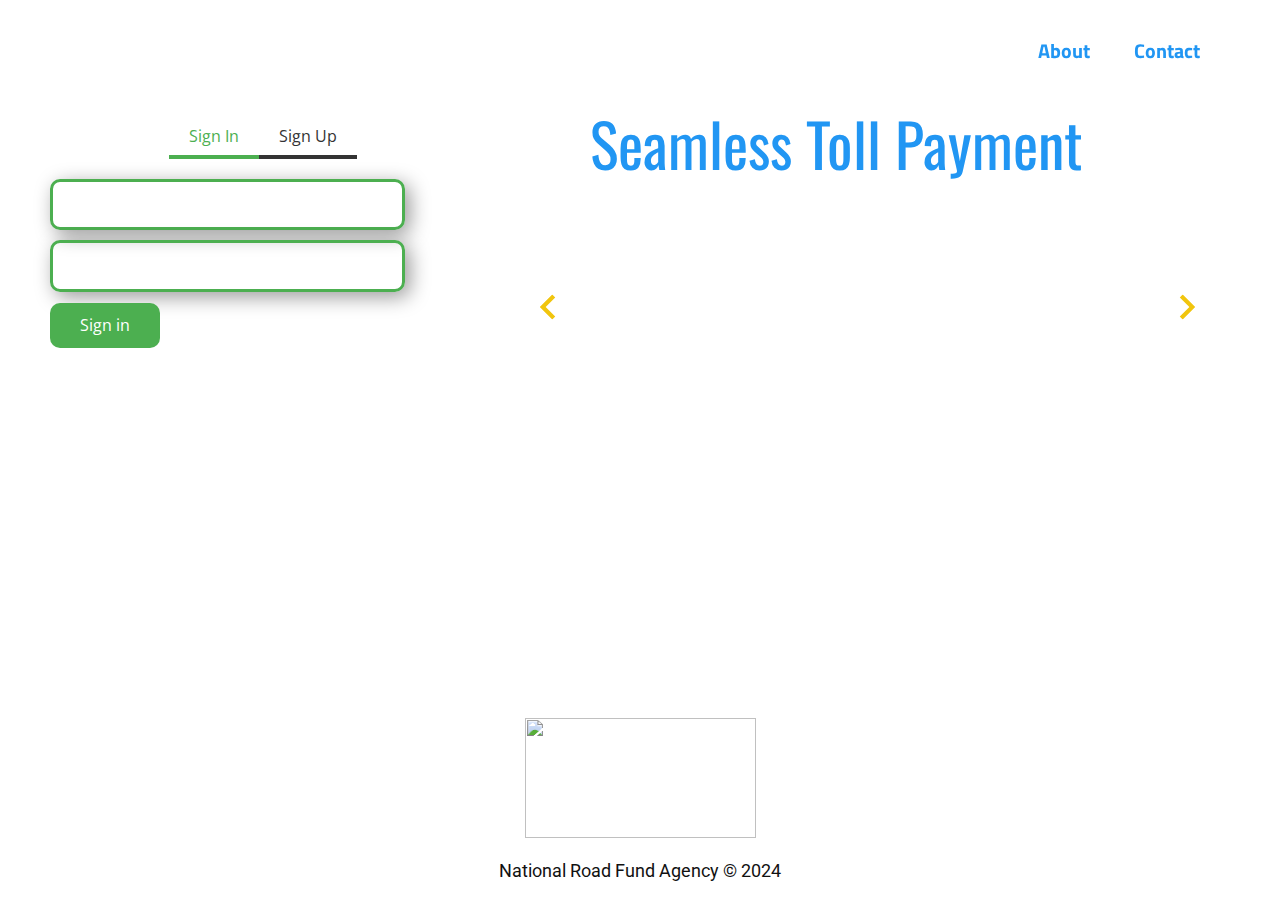
==== index.html @ 0f4caa70 "Add files via upload" ====
<!DOCTYPE html>
<html style="font-size: 16px;" lang="en">

<head>
  <meta name="viewport" content="width=device-width, initial-scale=1.0">
  <meta charset="utf-8">
  <meta name="keywords" content="Branding Concepts, Graphic Design">
  <meta name="description" content="">
  <title>Home</title>
  <link rel="stylesheet" href="nicepage.css" media="screen">
  <link rel="stylesheet" href="Home.css" media="screen">
  <script class="u-script" type="text/javascript" src="jquery.js" defer=""></script>
  <script class="u-script" type="text/javascript" src="nicepage.js" defer=""></script>
  <meta name="generator" content="Nicepage 6.5.3, nicepage.com">
  <meta name="referrer" content="origin">
  <link id="u-theme-google-font" rel="stylesheet"
    href="https://fonts.googleapis.com/css?family=Roboto:100,100i,300,300i,400,400i,500,500i,700,700i,900,900i|Open+Sans:300,300i,400,400i,500,500i,600,600i,700,700i,800,800i">
  <link id="u-page-google-font" rel="stylesheet"
    href="https://fonts.googleapis.com/css?family=Oswald:200,300,400,500,600,700|Titillium+Web:200,200i,300,300i,400,400i,600,600i,700,700i,900">



  <script type="application/ld+json">{
		"@context": "http://schema.org",
		"@type": "Organization",
		"name": "",
		"logo": "images/dspace-logo.png"
}</script>
  <meta name="theme-color" content="#478ac9">
  <meta property="og:title" content="Home">
  <meta property="og:type" content="website">
  <meta data-intl-tel-input-cdn-path="intlTelInput/">
</head>

<body data-home-page="Home.html" data-home-page-title="Home" data-path-to-root="./" data-include-products="false"
  class="u-body u-overlap u-overlap-transparent u-xl-mode" data-lang="en">
  <header class="u-clearfix u-header u-header" id="sec-c967">
    <div class="u-clearfix u-sheet u-sheet-1">
      <a href="#" class="u-hidden-block u-image u-logo u-image-1" data-image-width="778"
        data-image-height="404">
        <img src="images/dspace-logo.png" class="u-logo-image u-logo-image-1">
      </a>
      <nav class="u-menu u-menu-one-level u-offcanvas u-menu-1" data-responsive-from="MD">
        <div class="menu-collapse u-custom-font u-font-titillium-web"
          style="font-size: 1.25rem; letter-spacing: 0px; font-weight: 900;">
          <a class="u-button-style u-custom-border u-custom-border-color u-custom-borders u-custom-left-right-menu-spacing u-custom-padding-bottom u-custom-text-active-color u-custom-text-color u-custom-text-hover-color u-custom-top-bottom-menu-spacing u-nav-link u-text-active-palette-1-base u-text-hover-palette-2-base"
            href="#" style="padding: 8px 0px; font-size: calc(1em + 16px);">
            <svg class="u-svg-link" viewBox="0 0 24 24">
              <use xmlns:xlink="#" xlink:href="#menu-hamburger"></use>
            </svg>
            <svg class="u-svg-content" version="1.1" id="menu-hamburger" viewBox="0 0 16 16" x="0px" y="0px"
              xmlns:xlink="" xmlns="#">
              <g>
                <rect y="1" width="16" height="2"></rect>
                <rect y="7" width="16" height="2"></rect>
                <rect y="13" width="16" height="2"></rect>
              </g>
            </svg>
          </a>
        </div>
        <div class="u-custom-menu u-nav-container">
          <ul class="u-custom-font u-font-titillium-web u-nav u-spacing-20 u-unstyled u-nav-1">
            <li class="u-nav-item"><a class="u-button-style u-nav-link u-text-active-white u-text-custom-color-2"
                href="Home.html" style="padding: 10px;">Home</a>
            </li>
            <li class="u-nav-item"><a class="u-button-style u-nav-link u-text-active-white u-text-custom-color-2"
                href="#" style="padding: 10px;">About</a>
            </li>
            <li class="u-nav-item"><a class="u-button-style u-nav-link u-text-active-white u-text-custom-color-2"
                href="#" style="padding: 10px;">Contact</a>
            </li>
          </ul>
        </div>
        <div class="u-custom-menu u-nav-container-collapse">
          <div class="u-container-style u-custom-color-1 u-inner-container-layout u-opacity u-opacity-85 u-sidenav">
            <div class="u-inner-container-layout u-sidenav-overflow">
              <div class="u-menu-close"></div>
              <ul
                class="u-align-center u-nav u-popupmenu-items u-text-active-custom-color-2 u-text-black u-unstyled u-nav-2">
                <li class="u-nav-item"><a class="u-button-style u-nav-link" href="Home.html">Home</a>
                </li>
                <li class="u-nav-item"><a class="u-button-style u-nav-link" href="#">About</a>
                </li>
                <li class="u-nav-item"><a class="u-button-style u-nav-link" href="#">Contact</a>
                </li>
              </ul>
              <img class="u-align-center-xs u-image u-image-contain u-image-default u-image-2"
                src="images/VSS_applications_illustrations_Toll_Gates_safety_closing_2.png" alt=""
                data-image-width="1519" data-image-height="1390">
            </div>
          </div>
          <div class="u-black u-menu-overlay u-opacity u-opacity-70"></div>
        </div>
      </nav>
    </div>
  </header>
  <section class="u-clearfix u-image u-section-1" id="carousel_6c09" data-image-width="800" data-image-height="500">
    <div id="carousel-21dc" data-interval="6750" data-u-ride="carousel"
      class="u-carousel u-carousel-fade u-hidden-sm u-hidden-xs u-slider u-slider-1">
      <ol class="u-carousel-indicators u-opacity u-opacity-55 u-carousel-indicators-1">
        <li data-u-target="#carousel-21dc" class="u-active u-border-1 u-border-white u-shape-circle u-white"
          data-u-slide-to="0" style="height: 10px; width: 10px;"></li>
        <li data-u-target="#carousel-21dc" class="u-border-1 u-border-white u-shape-circle u-white" data-u-slide-to="1"
          style="height: 10px; width: 10px;"></li>
      </ol>
      <div class="u-carousel-inner" role="listbox">
        <div class="u-active u-align-left u-carousel-item u-container-style u-shape-rectangle u-slide">
          <div class="u-container-layout u-container-layout-1">
            <h2
              class="u-color-scheme-u10 u-color-style-multicolor-1 u-custom-font u-font-oswald u-text u-text-custom-color-2 u-text-1">
              Seamless Toll Payment </h2>
            <p class="u-large-text u-text u-text-body-alt-color u-text-variant u-text-2">No more waiting in long lines
              at toll gates! With EasyTollPay, you can pay your toll fees seamlessly without stopping. Focus on
              delivering your farm products while we take care of the tolls. </p>
            <a href="#"
              class="u-border-5 u-border-palette-3-base u-btn u-button-style u-hidden-block u-hover-palette-3-base u-none u-text-body-alt-color u-text-hover-white u-btn-1">learn
              more</a>
          </div>
        </div>
        <div class="custom-expanded u-align-left u-carousel-item u-container-style u-shape-rectangle u-slide">
          <div class="u-container-layout u-valign-top u-container-layout-2">
            <h2
              class="u-color-scheme-u10 u-color-style-multicolor-1 u-custom-font u-font-oswald u-text u-text-custom-color-2 u-text-3">
              Time and Fuel Savings</h2>
            <p class="u-large-text u-text u-text-body-alt-color u-text-variant u-text-4">Your time is valuable, and
              every minute on the road matters. By using EasyTollPay, you not only save time but also reduce fuel
              consumption by avoiding unnecessary stops at toll gates. </p>
            <a href="#"
              class="u-border-2 u-border-palette-3-base u-btn u-button-style u-hidden-block u-hover-custom-color-2 u-none u-text-body-alt-color u-text-hover-white u-btn-2">learn
              more</a>
          </div>
        </div>
      </div>
      <a class="u-absolute-vcenter u-carousel-control u-carousel-control-prev u-spacing-10 u-text-palette-3-base u-carousel-control-1"
        href="#carousel-21dc" role="button" data-u-slide="prev">
        <span aria-hidden="true">
          <svg viewBox="0 0 256 256">
            <g>
              <polygon points="207.093,30.187 176.907,0 48.907,128 176.907,256 207.093,225.813 109.28,128"></polygon>
            </g>
          </svg>
        </span>
        <span class="sr-only">
          <svg viewBox="0 0 256 256">
            <g>
              <polygon points="207.093,30.187 176.907,0 48.907,128 176.907,256 207.093,225.813 109.28,128"></polygon>
            </g>
          </svg>
        </span>
      </a>
      <a class="u-absolute-vcenter u-carousel-control u-carousel-control-next u-spacing-10 u-text-palette-3-base u-carousel-control-2"
        href="#carousel-21dc" role="button" data-u-slide="next">
        <span aria-hidden="true">
          <svg viewBox="0 0 306 306">
            <g id="chevron-right">
              <polygon points="94.35,0 58.65,35.7 175.95,153 58.65,270.3 94.35,306 247.35,153"></polygon>
            </g>
          </svg>
        </span>
        <span class="sr-only">
          <svg viewBox="0 0 306 306">
            <g id="chevron-right">
              <polygon points="94.35,0 58.65,35.7 175.95,153 58.65,270.3 94.35,306 247.35,153"></polygon>
            </g>
          </svg>
        </span>
      </a>
    </div>
    <div class="u-container-style u-expanded-width-xs u-group u-image u-shading u-shape-rectangle u-image-1"
      data-image-width="800" data-image-height="1200">
      <div class="u-container-layout u-container-layout-3">
        <div class="u-expanded-width u-tab-links-align-center u-tabs u-tabs-1">
          <ul class="u-tab-list u-unstyled" role="tablist">
            <li class="u-tab-item" role="presentation"><a
                class="active u-border-4 u-border-active-custom-color-1 u-border-grey-80 u-border-no-left u-border-no-right u-border-no-top u-button-style u-tab-link u-tab-link-1"
                id="link-tab-a695" href="#tab-a695" role="tab" aria-controls="tab-a695" aria-selected="true">Sign In</a>
            </li>
            <li class="u-tab-item" role="presentation"><a
                class="u-border-4 u-border-active-custom-color-1 u-border-grey-80 u-border-no-left u-border-no-right u-border-no-top u-button-style u-tab-link u-tab-link-2"
                id="link-tab-2e79" href="#tab-2e79" role="tab" aria-controls="tab-2e79" aria-selected="false">Sign
                Up</a>
            </li>
          </ul>
          <div class="u-tab-content">
            <div class="u-container-style u-tab-active u-tab-pane" id="tab-a695" role="tabpanel"
              aria-labelledby="link-tab-a695">
              <div class="u-container-layout u-valign-top-xl u-container-layout-4">
                <div class="custom-expanded u-form u-form-1">
                  <form action="https://forms.nicepagesrv.com/v2/form/process"
                    class="u-clearfix u-form-spacing-10 u-form-vertical u-inner-form" source="email" name="form"
                    style="padding: 10px;">
                    <div class="u-form-group u-form-name u-label-none">
                      <label for="name-b303" class="u-label">Name</label>
                      <input type="text" placeholder="Phone*" id="name-b303" name="phone"
                        class="u-border-3 u-border-custom-color-1 u-input u-input-rectangle u-none u-radius u-input-1"
                        required="">
                    </div>
                    <div class="u-form-email u-form-group u-label-none">
                      <label for="email-b303" class="u-label">Email</label>
                      <input type="email" placeholder="pasword*" id="email-b303" name="pasword*"
                        class="u-border-3 u-border-custom-color-1 u-input u-input-rectangle u-none u-radius u-input-2"
                        required="">
                    </div>
                    <div class="u-align-left u-form-group u-form-submit u-label-none">
                      <a href="#"
                        class="u-border-none u-btn u-btn-round u-btn-submit u-button-style u-custom-color-1 u-radius u-btn-3">Sign
                        in </a>
                      <input type="submit" value="submit" class="u-form-control-hidden">
                    </div>
                    <div class="u-form-send-message u-form-send-success"> Thank you! Your message has been sent. </div>
                    <div class="u-form-send-error u-form-send-message"> Unable to send your message. Please fix errors
                      then try again. </div>
                    <input type="hidden" value="" name="recaptchaResponse">
                    <input type="hidden" name="formServices" value="b8e09ba1-ee58-ebe0-cc94-3796692cea03">
                  </form>
                </div>
              </div>
            </div>
            <div class="u-container-align-center-xs u-container-style u-tab-pane" id="tab-2e79" role="tabpanel"
              aria-labelledby="link-tab-2e79">
              <div class="u-container-layout u-valign-top u-container-layout-5">
                <div class="custom-expanded u-form u-form-2">
                  <form action="https://forms.nicepagesrv.com/v2/form/process"
                    class="u-clearfix u-form-spacing-10 u-form-vertical u-inner-form" source="email" name="form-1"
                    style="padding: 10px;">
                    <div class="u-form-group u-form-name u-label-none">
                      <label for="name-e6f3" class="u-label">Name</label>
                      <input type="text" placeholder="Enter your Name *" id="name-e6f3" name="name"
                        class="u-border-3 u-border-custom-color-1 u-input u-input-rectangle u-none u-radius u-text-grey-90 u-input-3"
                        required="">
                    </div>
                    <div class="u-form-email u-form-group u-label-none">
                      <label for="email-e6f3" class="u-label">Email</label>
                      <input type="email" placeholder="Enter a valid email address" id="email-e6f3" name="email"
                        class="u-border-3 u-border-custom-color-1 u-input u-input-rectangle u-none u-radius u-text-grey-90 u-input-4"
                        required="">
                    </div>
                    <div class="u-form-group u-form-phone u-label-none u-form-group-6">
                      <label for="phone-1ee9" class="u-label">Phone</label>
                      <input type="tel"
                        pattern="\+?\d{0,3}[\s\(\-]?([0-9]{2,3})[\s\)\-]?([\s\-]?)([0-9]{3})[\s\-]?([0-9]{2})[\s\-]?([0-9]{2})"
                        placeholder="phone (+23455552675) *" id="phone-1ee9" name="phone"
                        class="u-border-3 u-border-custom-color-1 u-input u-input-rectangle u-none u-radius u-text-grey-90 u-input-5"
                        required="">
                    </div>
                    <div class="u-form-group u-label-none u-form-group-7">
                      <label for="text-620e" class="u-label">Input</label>
                      <input type="text" placeholder="pasword *" id="text-620e" name="pasword"
                        class="u-border-3 u-border-custom-color-1 u-input u-input-rectangle u-none u-radius u-text-grey-90 u-input-6">
                    </div>
                    <div class="u-form-group u-label-none u-form-group-8">
                      <label for="text-71d2" class="u-label">Input</label>
                      <input type="text" placeholder="Pasword *" id="text-71d2" name="pasword-1"
                        class="u-border-3 u-border-custom-color-1 u-input u-input-rectangle u-none u-radius u-text-grey-90 u-input-7">
                    </div>
                    <div class="u-align-left u-form-group u-form-submit u-label-none">
                      <a href="#"
                        class="u-border-none u-btn u-btn-round u-btn-submit u-button-style u-custom-color-1 u-hover-custom-color-2 u-radius u-btn-4">Sign
                        Up</a>
                      <input type="submit" value="submit" class="u-form-control-hidden">
                    </div>
                    <div class="u-form-send-message u-form-send-success"> Thank you! Your message has been sent. </div>
                    <div class="u-form-send-error u-form-send-message"> Unable to send your message. Please fix errors
                      then try again. </div>
                    <input type="hidden" value="" name="recaptchaResponse">
                    <input type="hidden" name="formServices" value="b8e09ba1-ee58-ebe0-cc94-3796692cea03">
                  </form>
                </div>
              </div>
            </div>
          </div>
        </div>
      </div>
    </div>
  </section>



  <footer class="u-align-center u-clearfix u-footer" id="sec-5d9f">
    <div class="u-clearfix u-sheet u-sheet-1">
      <img class="u-align-center u-image u-image-contain u-image-default u-image-1" src="images/dspace-logo.png" alt=""
        data-image-width="778" data-image-height="404">
      <h6 class="u-align-center u-text u-text-default u-text-1"> National Road Fund Agency © 2024</h6>
    </div>
  </footer>


</body>

</html>
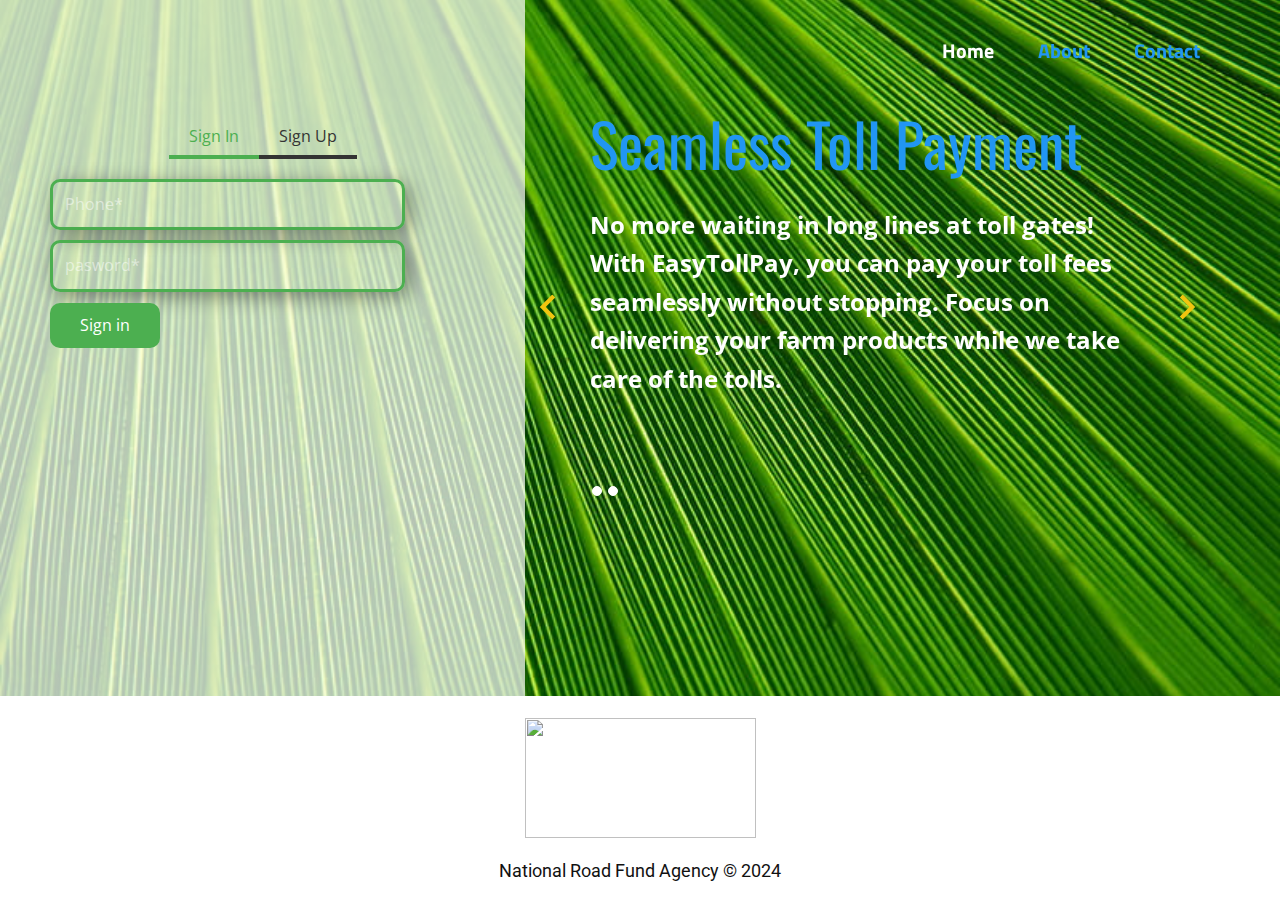
==== commit 98490dcc: "Update index.html" ====
--- a/index.html
+++ b/index.html
@@ -38,7 +38,7 @@
     <div class="u-clearfix u-sheet u-sheet-1">
       <a href="#" class="u-hidden-block u-image u-logo u-image-1" data-image-width="778"
         data-image-height="404">
-        <img src="images/dspace-logo.png" class="u-logo-image u-logo-image-1">
+        <img src="dspace-logo.png" class="u-logo-image u-logo-image-1">
       </a>
       <nav class="u-menu u-menu-one-level u-offcanvas u-menu-1" data-responsive-from="MD">
         <div class="menu-collapse u-custom-font u-font-titillium-web"
@@ -287,4 +287,4 @@
 
 </body>
 
-</html>+</html>
--- a/Home.css
+++ b/Home.css
@@ -1,5 +1,5 @@
  .u-section-1 {
-  background-image: url("images/HD-wallpaper-green-leaves-texture-plant-textures-leaves-leaves-texture-green-leaves-green-leaf-macro-leaf-pattern-leaf-textures.jpg");
+  background-image: url("HD-wallpaper-green-leaves-texture-plant-textures-leaves-leaves-texture-green-leaves-green-leaf-macro-leaf-pattern-leaf-textures.jpg");
   background-position: 50% 50%;
   min-height: 696px;
 }
@@ -384,4 +384,4 @@
   .u-section-1 .u-form-2 {
     width: 288px;
   }
-}+}
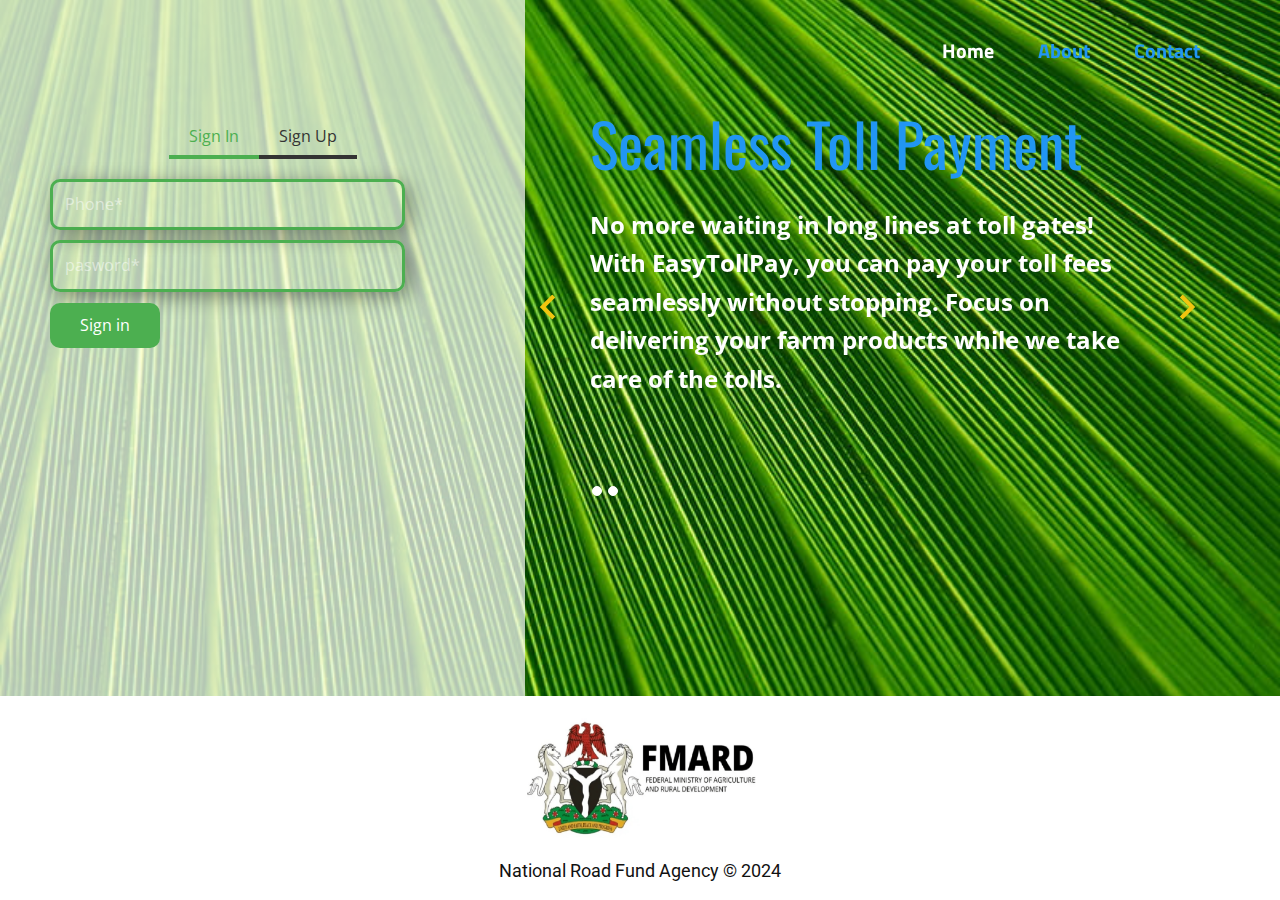
==== commit dd651ecb: "Update index.html" ====
--- a/index.html
+++ b/index.html
@@ -85,7 +85,7 @@
                 </li>
               </ul>
               <img class="u-align-center-xs u-image u-image-contain u-image-default u-image-2"
-                src="images/VSS_applications_illustrations_Toll_Gates_safety_closing_2.png" alt=""
+                src="VSS_applications_illustrations_Toll_Gates_safety_closing_2.png" alt=""
                 data-image-width="1519" data-image-height="1390">
             </div>
           </div>
@@ -278,7 +278,7 @@
 
   <footer class="u-align-center u-clearfix u-footer" id="sec-5d9f">
     <div class="u-clearfix u-sheet u-sheet-1">
-      <img class="u-align-center u-image u-image-contain u-image-default u-image-1" src="images/dspace-logo.png" alt=""
+      <img class="u-align-center u-image u-image-contain u-image-default u-image-1" src="dspace-logo.png" alt=""
         data-image-width="778" data-image-height="404">
       <h6 class="u-align-center u-text u-text-default u-text-1"> National Road Fund Agency © 2024</h6>
     </div>
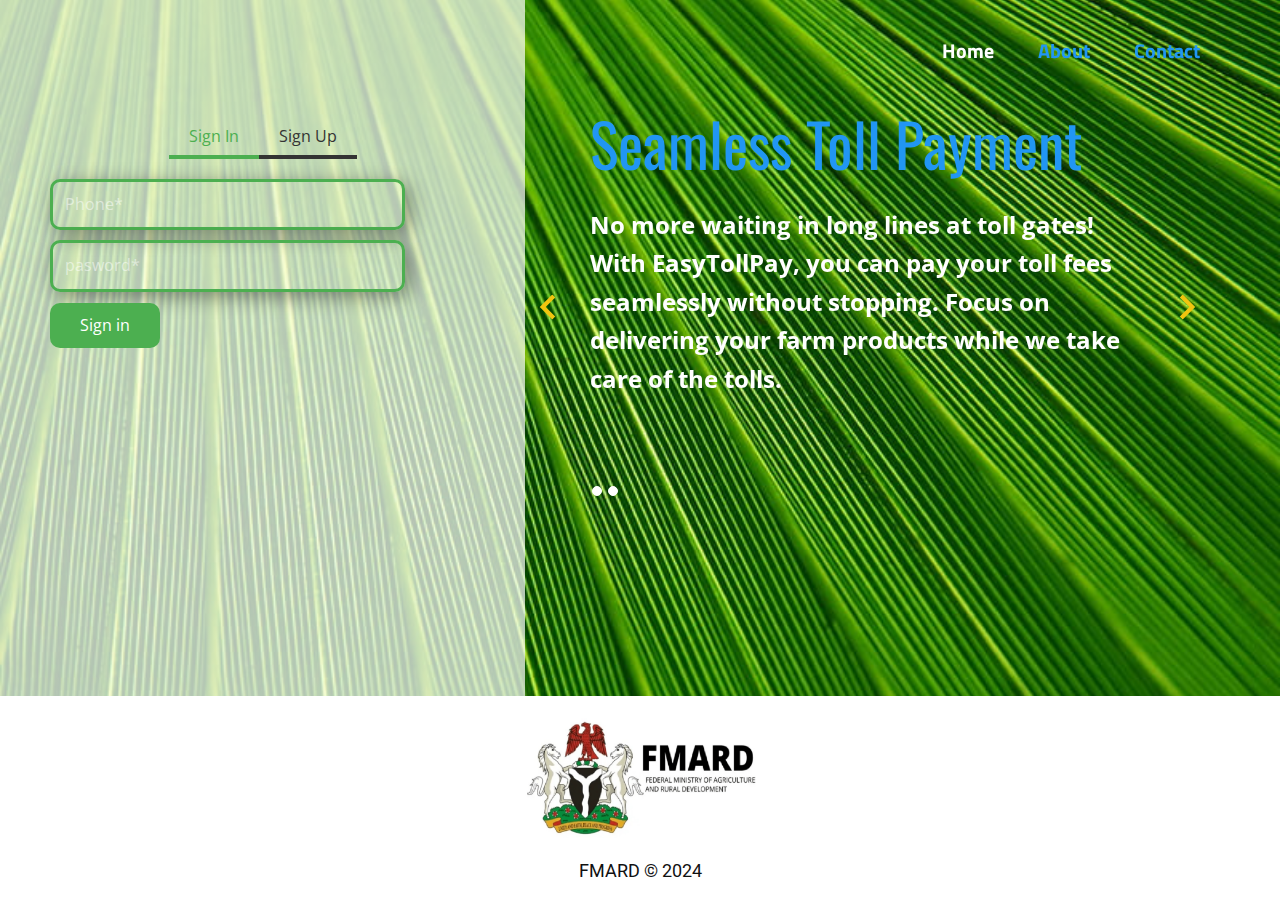
==== commit 36fb0c1b: "Update index.html" ====
--- a/index.html
+++ b/index.html
@@ -24,7 +24,7 @@
 		"@context": "http://schema.org",
 		"@type": "Organization",
 		"name": "",
-		"logo": "images/dspace-logo.png"
+		"logo": "dspace-logo.png"
 }</script>
   <meta name="theme-color" content="#478ac9">
   <meta property="og:title" content="Home">
@@ -280,7 +280,7 @@
     <div class="u-clearfix u-sheet u-sheet-1">
       <img class="u-align-center u-image u-image-contain u-image-default u-image-1" src="dspace-logo.png" alt=""
         data-image-width="778" data-image-height="404">
-      <h6 class="u-align-center u-text u-text-default u-text-1"> National Road Fund Agency © 2024</h6>
+      <h6 class="u-align-center u-text u-text-default u-text-1"> FMARD © 2024</h6>
     </div>
   </footer>
 
